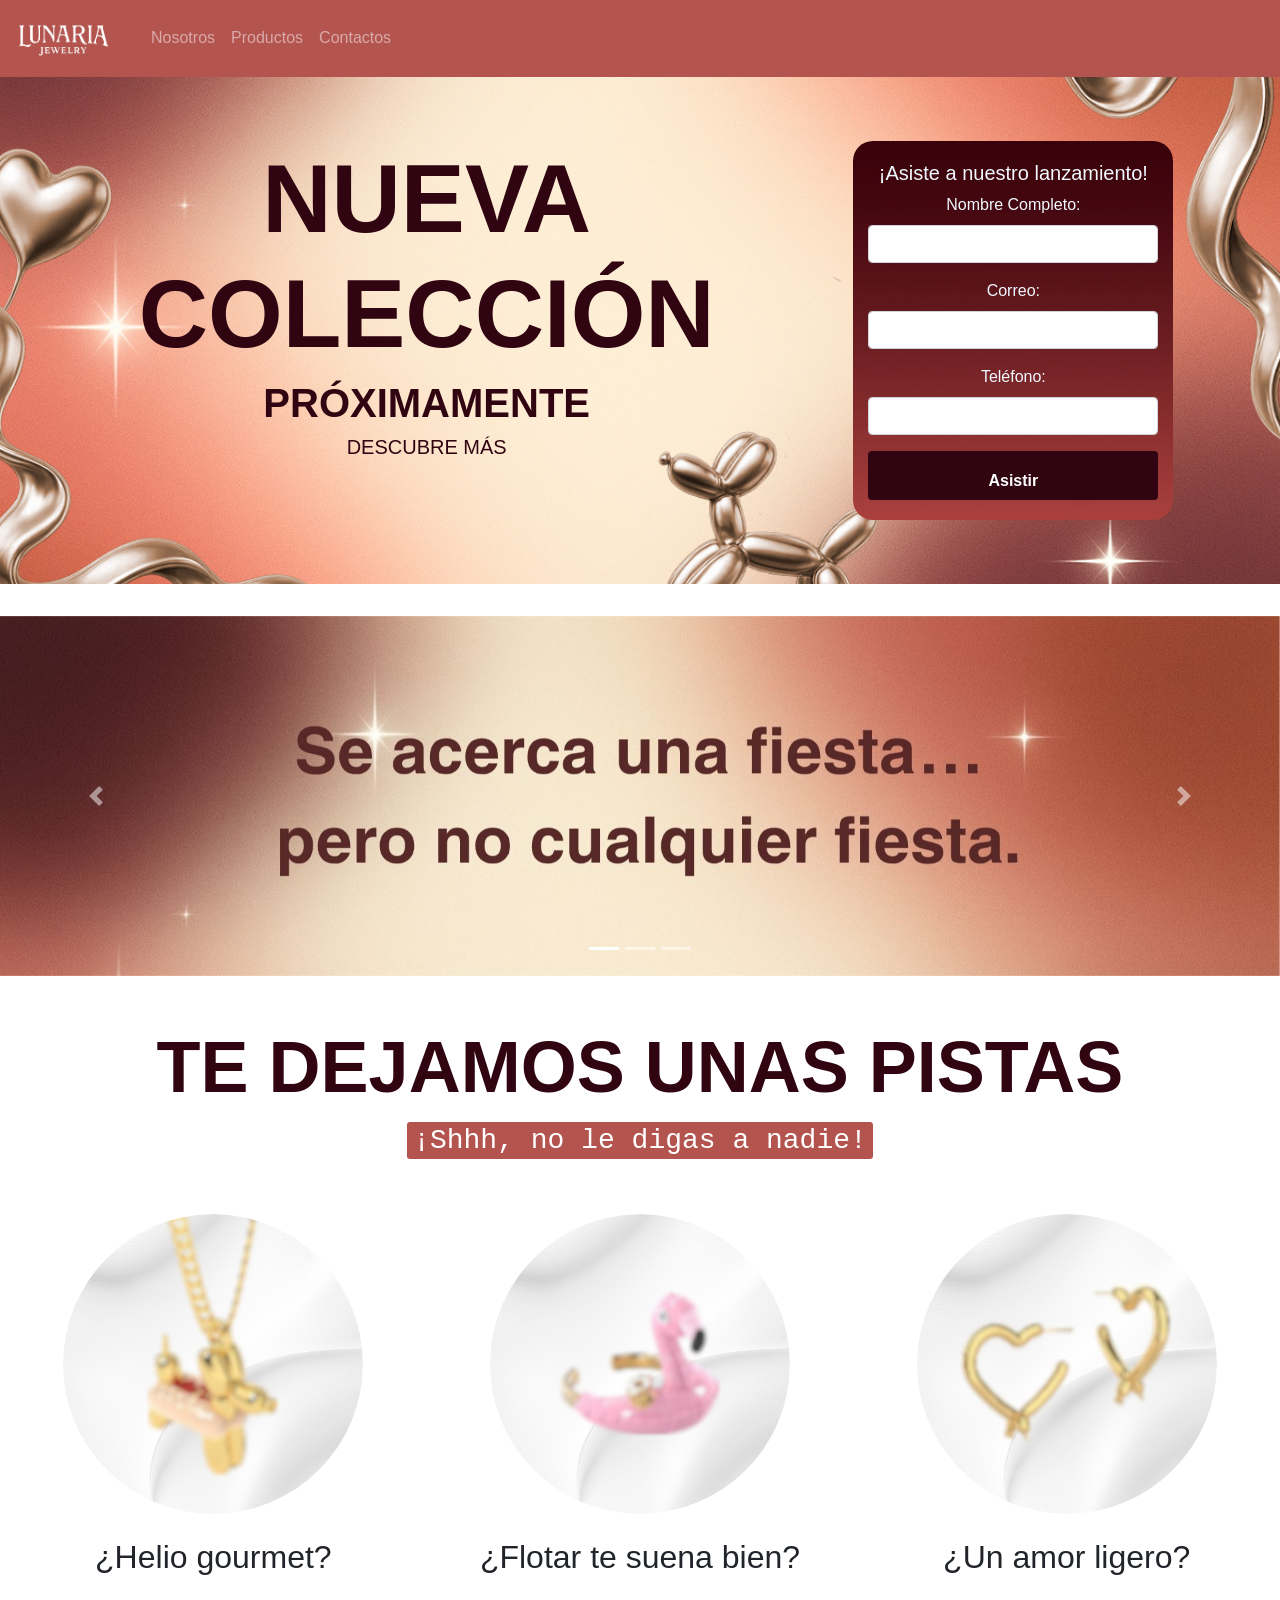
==== index.html @ 9f2cbde4 "Add files via upload" ====
<!doctype html>
<html>
<head>
<meta charset="utf-8">
<title>Lunaria Jewelry</title>
	
	
<link rel="stylesheet" type="text/css" href="css/estilos index.css">
	
	
	<!-- Latest compiled and minified CSS -->
<link rel="stylesheet" href="https://maxcdn.bootstrapcdn.com/bootstrap/4.0
.0/css/bootstrap.min.css">
	
<link href="https://fonts.googleapis.com/css?family=Poppins&display=swap" rel="stylesheet">

	
	
	
</head>

<body>
	
	<nav class="navbar navbar-expand-lg navbar-dark ">
  <a class="navbar-brand" href="#">
   <img src="images/logot.png" alt="logo" width="95px">
  </a>
  <button class="navbar-toggler" type="button" data-toggle="collapse" data-target="#navbarNav" aria-controls="navbarNav" aria-expanded="false" aria-label="Toggle navigation">
    <span class="navbar-toggler-icon"></span>
  </button>
  <div class="collapse navbar-collapse" id="navbarNav">
    <ul class="navbar-nav">
      <li class="nav-item active">
        <a class="nav-link" href="#"><span class="sr-only">(current)</span></a>
      </li>
      <li class="nav-item">
        <a class="nav-link" href="#">Nosotros</a>
      </li>
      <li class="nav-item">
        <a class="nav-link" href="#">Productos</a>
      </li>
      <li class="nav-item">
        <a class="nav-link">Contactos</a>
      </li>
    </ul>
  </div>
</nav>	
	
	
	
	 <div class="jumbotron jumbotron-fluid">
 	<div class="container-fluid">
		<div class="row">
			<div class="col-md jum">
				
 <h1 class="text-center font-weight-bold display-1"> NUEVA COLECCIÓN</h1> 
<h1 class="text-center font-weight-bold "> PRÓXIMAMENTE</h1> 
<h5 class="text-center "> DESCUBRE MÁS </h5> 


	 		</div>
			
			<div class="col-md-3 form justify-content-center">
				
<h5 class="text-center "> ¡Asiste a nuestro lanzamiento! </h5> 		
  <form action="/action_page.php">
  <div class="form-group text-center">
    <label for="email">Nombre Completo:</label>
    <input type="email" class="form-control" id="unique">
  </div>
	  
	   <div class="form-group text-center">
    <label for="email">Correo:</label>
    <input type="email" class="form-control" id="email">
  </div>
	  
	   <div class="form-group text-center">
    <label for="email">Teléfono:</label>
    <input type="email" class="form-control" id="phone">
  </div>
	  
 
 
<a href="Pagina 2.html" class="btn btn-block boton-hover">
  <span class="sparkle-1"></span>
  <span class="texto-btn"><strong>Asistir</strong></span>
  <span class="sparkle"></span>
</a>


 </form>
				
				

	 		</div>
			
			<div class="col-md-1">
				

				
				

	 		</div>
			
		 </div>
	 </div>
 </div>
	
	
	
	
	
	<div id="carouselExampleIndicators" class="carousel slide" data-ride="carousel">
  <ol class="carousel-indicators">
    <li data-target="#carouselExampleIndicators" data-slide-to="0" class="active"></li>
    <li data-target="#carouselExampleIndicators" data-slide-to="1"></li>
    <li data-target="#carouselExampleIndicators" data-slide-to="2"></li>
  </ol>
  <div class="carousel-inner" data-interval="600">
    <div class="carousel-item active">
      <img class="d-block w-100" src="images/carrucel 1.jpg" alt="First slide">
    </div>
    <div class="carousel-item" data-interval="600">
      <img class="d-block w-100" src="images/carrucel 2.jpg" alt="Second slide">
    </div>
    <div class="carousel-item" data-interval="600">
      <img class="d-block w-100" src="images/carrucel 3.jpg" alt="Third slide">
    </div>
  </div>
  <a class="carousel-control-prev" href="#carouselExampleIndicators" role="button" data-slide="prev">
    <span class="carousel-control-prev-icon" aria-hidden="true"></span>
    <span class="sr-only">Previous</span>
  </a>
  <a class="carousel-control-next" href="#carouselExampleIndicators" role="button" data-slide="next">
    <span class="carousel-control-next-icon" aria-hidden="true"></span>
    <span class="sr-only">Next</span>
  </a>
</div>	
	
	
	<br><br>

<div class="container-fluid">
	<h3 class="display-3 text-center font-weight-bold jum">TE DEJAMOS UNAS PISTAS </h3>
	<h2 class="text-center"><kbd class="kbd-custom">¡Shhh, no le digas a nadie!</kbd></h2>
</div>
	
	<br><br>
	
	
	<div class="container-fluid">
  <div class="row imagenes">
    
    <div class="col-md">
      <div class="d-flex justify-content-center image-wrapper">
        <img src="images/foto1.jpg" class="img-original rounded-circle" alt="Salchica" height="300em">
		   <img src="images/foto1-hover.jpg" class="img-hover rounded-circle" alt="Salchica" height="300em">
      </div>
		<br>
      <h2 class="text-center display-6">¿Helio gourmet?</h2>
    </div>
    
    <div class="col-md">
      <div class="d-flex justify-content-center image-wrapper">
        <img src="images/foto2.jpg" class="rounded-circle img-hover-shadow" alt="Salchica" height="300em">
		  <img src="images/foto2-hover.jpg" class="img-hover rounded-circle" alt="Salchica" height="300em">
		  
      </div>
		<br>
		<h2 class="text-center display-6">¿Flotar te suena bien?</h2>
    </div>
    
    <div class="col-md">
      <div class="d-flex justify-content-center image-wrapper">
        <img src="images/foto3.jpg" class="rounded-circle img-hover-shadow" alt="Salchica" height="300em">
		  <img src="images/foto3-hover.jpg" class="img-hover rounded-circle" alt="Salchica" height="300em">
      </div>
		<br>
		<h2 class="text-center display-6">¿Un amor ligero?</h2>
    </div>

  </div>
</div>
	
	<br>
	
	

	
	
	
	
	
	<!-- jQuery library -->
<script src="https://ajax.googleapis.com/ajax/libs/jquery/3.3.1/jquery.min
.js"></script>
 
<!-- Popper JS -->
<script src="https://cdnjs.cloudflare.com/ajax/libs/popper.js/1.12.9/umd/p
opper.min.js"></script>
 
<!-- Latest compiled JavaScript -->
<script src="https://maxcdn.bootstrapcdn.com/bootstrap/4.0.0/js/bootstrap.
min.js"></script>
	
	
</body>
</html>
---- css/estilos index.css ----
@charset "utf-8";
/* CSS Document */



nav{
	background-color:#b3544f;
}


.slide{
	margin-top: 10px;
}

.slide img{
	height: 540px;
}

.carousel-item img {
  object-fit: cover; 
  height: 100%; 
}

.jumbotron{
	background-image: url(../images/fondo.jpg);
	background-repeat: no-repeat;
	background-position: center;
	background-size: cover;
	height: auto;
	height: 900px;
	object-fit: cover; 
  height: 100%; 
		
}







.jum{
	color: #300511;
}

.form{
	background-image: url("../images/f-f.jpg");
	padding: 20px;
	border-radius: 20px;
	color: aliceblue
}





.boton-hover {
  display: inline-flex;
  align-items: center;      
  justify-content: center; 
  gap: 16px;             
  padding: 12px 24px;
  background-color: #300511;
  color: white;
  border: none;
  font-weight: bold;
  text-decoration: none;
  border-radius: 8px;
  overflow: hidden;
  transition: background-color 0.3s ease, transform 0.3s ease, box-shadow 0.3s ease;
  text-align: center;
  min-height: 48px; 
}

.boton-hover:hover {
  background-color: #d6c296;
  transform: scale(1.05);
  color: #300511;
  box-shadow: 0 0 10px #d6c296;
}

.boton-hover .sparkle {
  display: inline-block;
  width: 28px;
  height: 28px;
  background: url("../images/estrellas-1.png") no-repeat center center;
  background-size: contain;
  opacity: 0;
  transition: opacity 0.4s ease, transform 0.4s ease;
  filter: drop-shadow(0 0 4px #fff5cc);
}

.boton-hover:hover .sparkle {
  opacity: 1;
  transform: scale(1.1);
}

.texto-btn {
  z-index: 1;
}


.boton-hover .sparkle-1 {
  display: inline-block;
  width: 28px;
  height: 28px;
  background: url("../images/estrellas.png") no-repeat center center;
  background-size: contain;
  opacity: 0;
  transition: opacity 0.4s ease, transform 0.4s ease;
  filter: drop-shadow(0 0 4px #fff5cc);
}

.boton-hover:hover .sparkle-1 {
  opacity: 1;
  transform: scale(1.1);
}

.texto-btn {
  z-index: 1; 
}


.img-hover-shadow {
  transition: box-shadow 0.3s ease, transform 0.3s ease;
  box-shadow: 0 0 0 rgba(0, 0, 0, 0);
}

.img-hover-shadow:hover {
  box-shadow: 0 10px 20px rgba(0, 0, 0, 0.3);
  transform: scale(1.05);
}





.image-wrapper {
  position: relative;
  width: 300px;
  height: 300px;
  margin: 0 auto;
  transition: box-shadow 0.3s ease, transform 0.3s ease;
}

.image-wrapper {
  position: relative;
  width: 300px;
  height: 300px;
  margin: 0 auto;
  transition: box-shadow 0.3s ease, transform 0.3s ease;
  border-radius: 50%; 
  overflow: hidden;   
}

.image-wrapper:hover {
  box-shadow: 0 10px 20px rgba(0, 0, 0, 0.3);
  transform: scale(1.05);
}

.image-wrapper img {
  width: 100%;
  height: 100%;
  object-fit: cover;
  position: absolute;
  top: 0;
  left: 0;
	 
}



.img-hover {
  opacity: 0;
}

.image-wrapper:hover .img-hover {
  opacity: 1;
}

.image-wrapper:hover .img-original {
  opacity: 0;
}







.kbd-custom {
	background-color: #b3544f;
}



.display-6 h2{
	color: #300511;
}



@media (max-width: 768px) {
  .jumbotron {
    background-image: url(../images/fondo-movil.jpg); 
    background-position: center;
    background-size: cover;
    min-height: 600px;
  }
	
  .form {
    max-width: 80%;
    margin: 0 auto;
  }
  form {
    padding: 20px;
  }
	


}
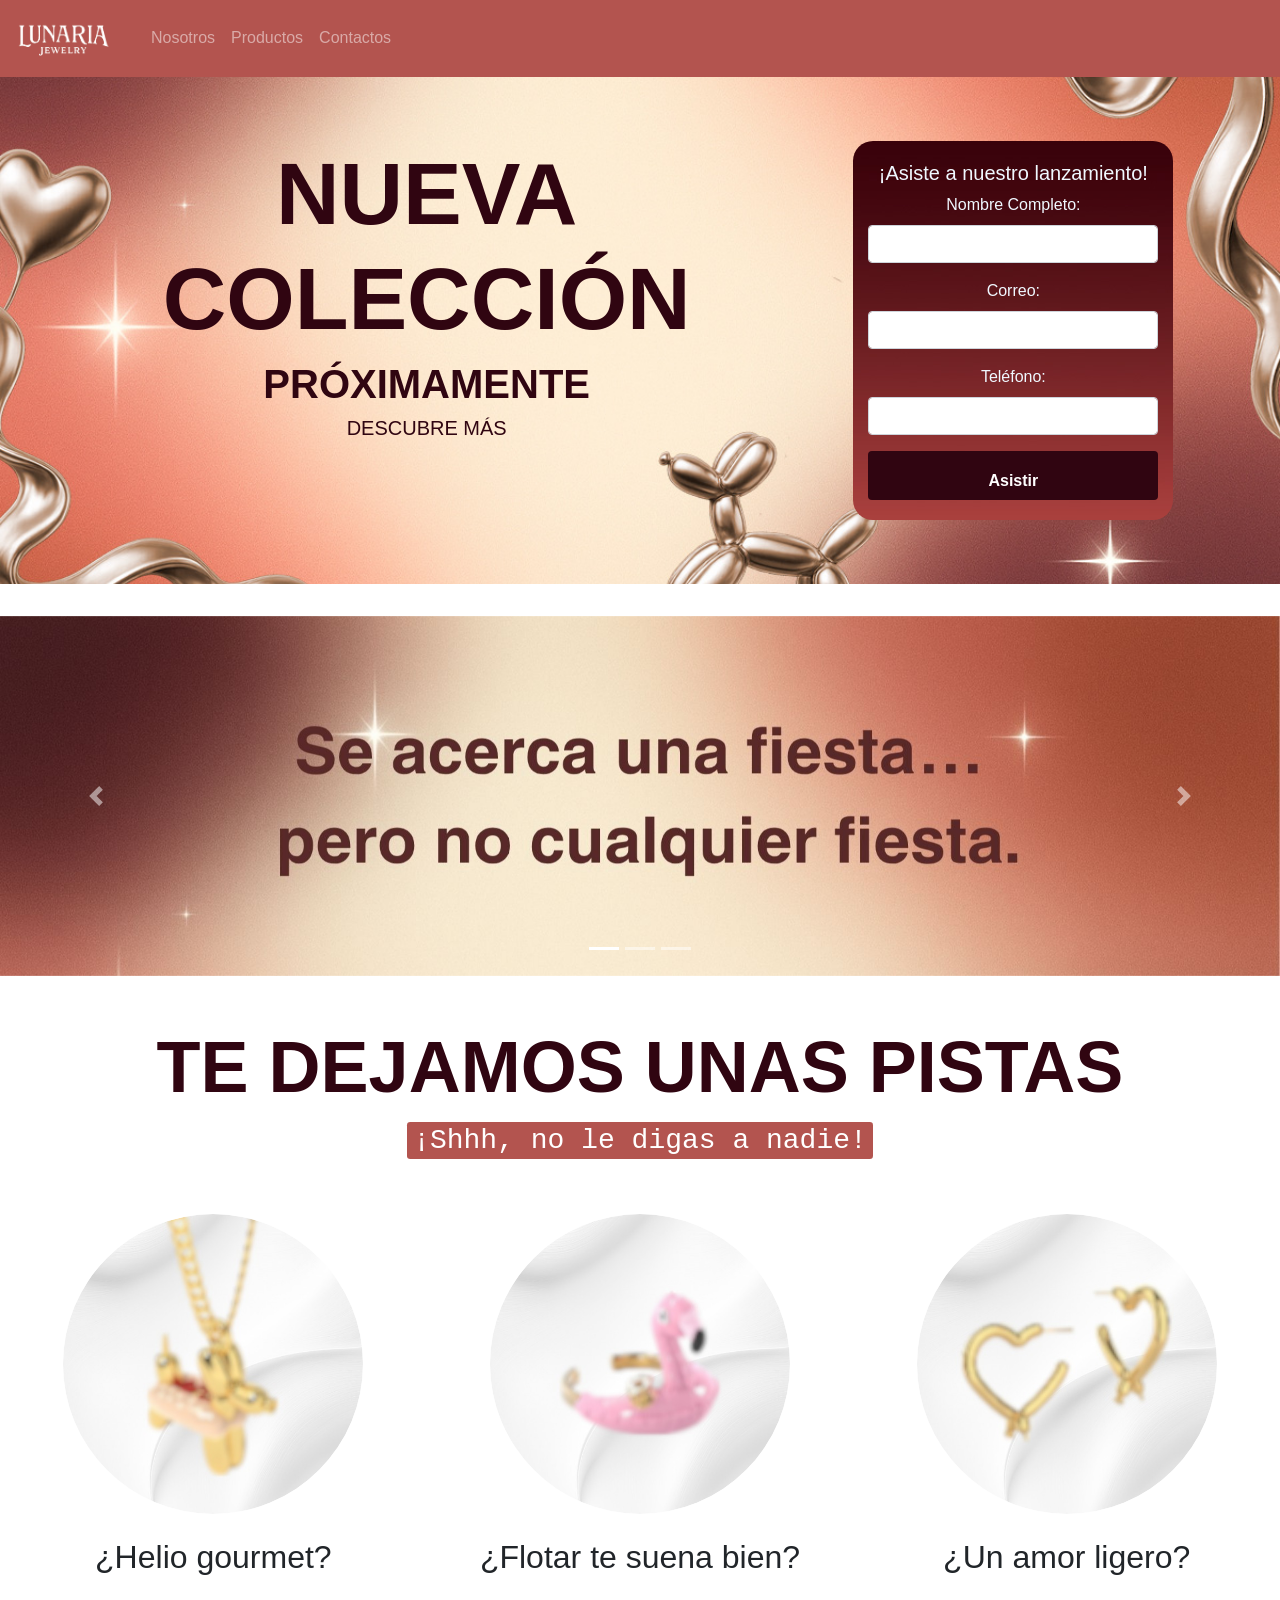
==== commit b3ecf8ca: "index.html" ====
--- a/index.html
+++ b/index.html
@@ -14,6 +14,7 @@
 	
 <link href="https://fonts.googleapis.com/css?family=Poppins&display=swap" rel="stylesheet">
 
+<meta name="viewport" content="width=device-width, initial-scale=1.0">
 	
 	
 	
@@ -53,7 +54,7 @@
 		<div class="row">
 			<div class="col-md jum">
 				
- <h1 class="text-center font-weight-bold display-1"> NUEVA COLECCIÓN</h1> 
+ <h1 class="text-center font-weight-bold display-2"> NUEVA COLECCIÓN</h1> 
 <h1 class="text-center font-weight-bold "> PRÓXIMAMENTE</h1> 
 <h5 class="text-center "> DESCUBRE MÁS </h5> 
 
